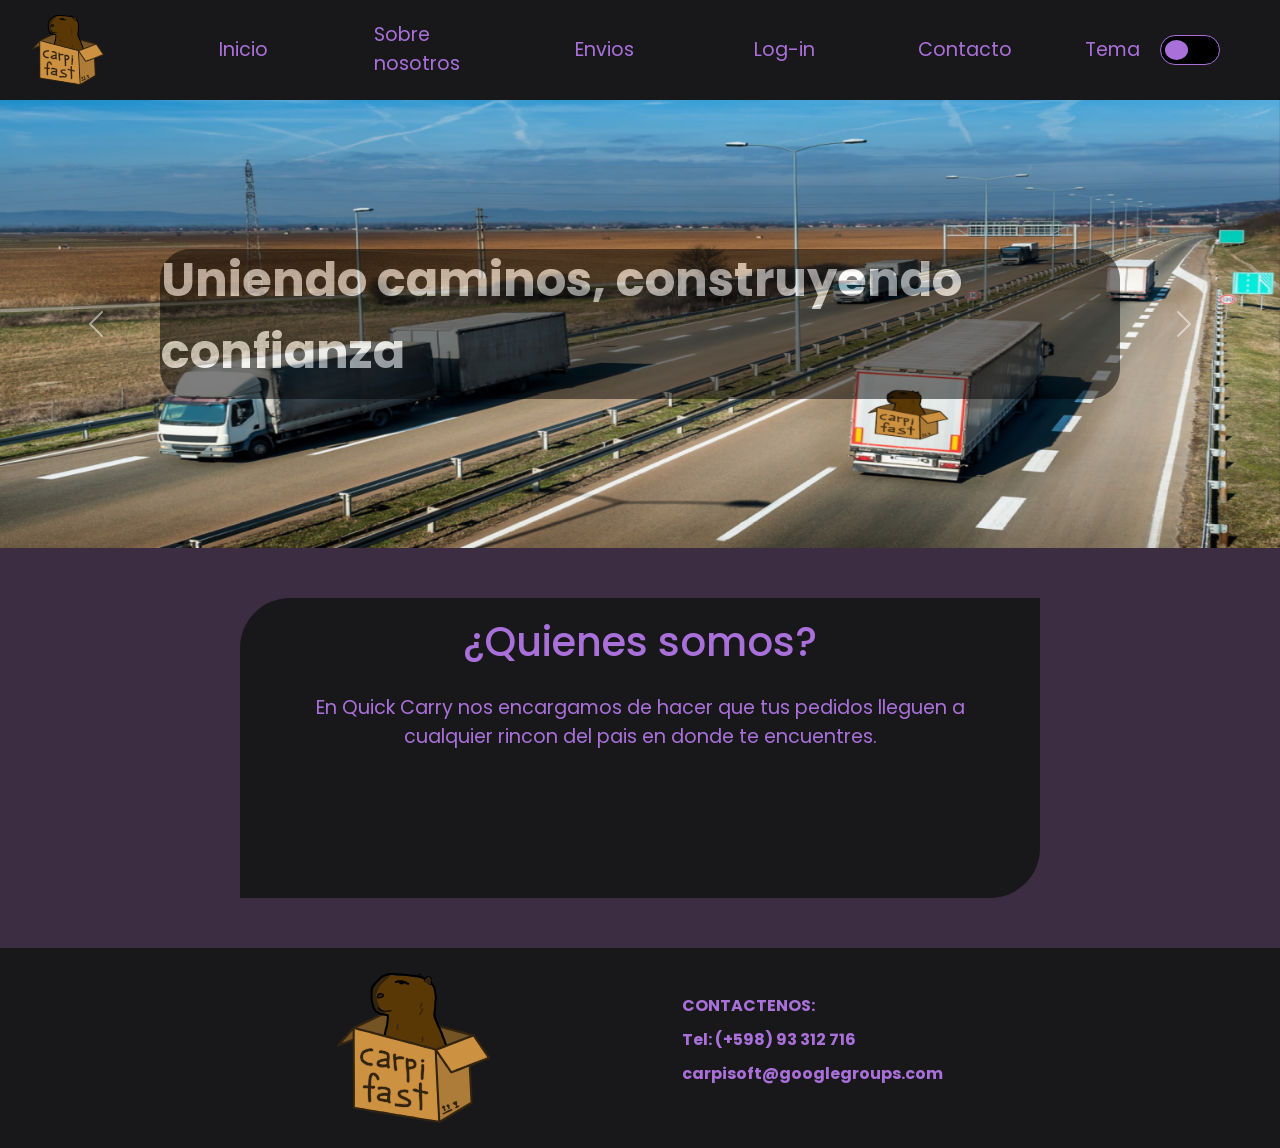
==== index.html @ 390fb3ed "Toda la app de almacen" ====
<!DOCTYPE html>
<html lang="en">
<head>
    <meta charset="UTF-8">
    <meta name="viewport" content="width=device-width, initial-scale=1.0">
    <title>Carpifast</title>
    <link rel="shortcut icon" href="./img/carpifast.svg" type="image/x-icon">
    <link rel="stylesheet" href="./css/fuentes.css">
    <link href="https://cdn.jsdelivr.net/npm/bootstrap@5.0.2/dist/css/bootstrap.min.css" rel="stylesheet" integrity="sha384-EVSTQN3/azprG1Anm3QDgpJLIm9Nao0Yz1ztcQTwFspd3yD65VohhpuuCOmLASjC" crossorigin="anonymous">
    <link rel="stylesheet" href="./css/style.css">
</head>
<body>
    
    <nav class="ourNavbar">
        <input type="checkbox" id="check">
        <label for="check" class="checkbtn">
          <img class="hamburguesa" id="hamburguesa" src="./img/list.svg">
        </label>
        <h1 class="titulo">CARPIFAST</h1>
        <a href="./index.html"><img class="logo-menu-hamburguesa" src="./img/carpifast.svg"></a>

        <ul class="nav-list">
            <li class="list-element-logo"><a href="./index.html"><img class="logo" src="./img/carpifast.svg"></a></li>
            <li class="list-element"><a href="./index.html">Inicio</a></li>
            <li class="list-element"><a href="#sobre-nosotros">Sobre nosotros</a></li>
            <li class="list-element"><a href="./envios.html">Envios</a></li>
            <li class="list-element"><a href="./login.html">Log-in</a></li>
            <li class="list-element"><a href="./contacto.html">Contacto</a></li>
            <li class="list-element" id="switch-container">
                <p class="p-tema" style="margin: 0 20px 0 0;">Tema</p>
                <label class="switch">
                <input id="switch" type="checkbox">
                <span class="slider round"></span>
              </label>
            </li>
        </ul>
    </nav>

    <main id="carouselExampleControls" class="carousel slide" data-bs-ride="carousel">

        <div class="contenedor">
            <p class="lema">Uniendo caminos, construyendo confianza</p>
        </div>

        <div class="carousel-inner">
          <div class="carousel-item active">
            <img class="img-carrusel" src="./img/fondo_carrusel1.png" class="d-block w-100" alt="imagen 1">
          </div>
          <!-- <div class="carousel-item">
            <img class="img-carrusel" src="./img/carrusel1.webp" class="d-block w-100" alt="asd">
          </div> -->
        </div>

        <button class="carousel-control-prev" type="button" data-bs-target="#carouselExampleControls" data-bs-slide="prev">
          <span class="carousel-control-prev-icon" aria-hidden="true"></span>
          <span class="visually-hidden">Previous</span>
        </button>
        <button class="carousel-control-next" type="button" data-bs-target="#carouselExampleControls" data-bs-slide="next">
          <span class="carousel-control-next-icon" aria-hidden="true"></span>
          <span class="visually-hidden">Next</span>
        </button>

    </main>

    <section id="sobre-nosotros">
        <div class="about-us-container" id="about">
            <h1>¿Quienes somos?</h1>
            <p>En Quick Carry nos encargamos de hacer que tus pedidos lleguen a cualquier rincon del pais en donde te encuentres.</p>
        </div>
    </section>

    <footer>
        <img class="logo-footer" src="./img/carpifast.svg">
        <ul class="contacto">
            <li>CONTACTENOS:</li>
            <li>Tel: (+598) 93 312 716</li>
            <li>carpisoft@googlegroups.com</li>
        </ul>
    </footer>

    <script src="https://cdn.jsdelivr.net/npm/bootstrap@5.0.2/dist/js/bootstrap.bundle.min.js" integrity="sha384-MrcW6ZMFYlzcLA8Nl+NtUVF0sA7MsXsP1UyJoMp4YLEuNSfAP+JcXn/tWtIaxVXM" crossorigin="anonymous"></script>
    <script src="./js/modoClaroOscuro/estilosMain.js"></script>
</body>
</html>
---- css/fuentes.css ----
@import url('https://fonts.googleapis.com/css2?family=Poppins:wght@300&display=swap');
---- css/style.css ----
:root {
    --color-principal: #18181B;
    --color-fuente: #A970DA;
    --background: #3c2d43;
    --background-ham: #26262a;
  }

*{
    margin: 0;
    padding: 0;
    box-sizing: border-box;
}

body{
    background-color: var(--background);
}

p{
    color: var(--color-fuente);
}

.ourNavbar{
    background-color: var(--color-principal);
    height: 100px;
    display: flex;
    justify-content: center;
    align-items: center;
    align-content: space-around;
    vertical-align: middle;
}

.nav-list{
    display: flex;
    justify-content: center;
    align-items: center;
    width: 100vw;
    font-size: 1.2rem;
    margin: 0;
}

.list-element{
    list-style: none;
    width: 200px;
    height: 40px;
    margin-right: 60px;
    display: flex;
    justify-content: center;
    align-items: center;
    font-family: 'Poppins', sans-serif;
}


.list-element-logo{
    list-style: none;
    width: fit-content;
    height: 70px;
    display: flex;
    align-items: center;
    margin-right: 80px;
}

.logo{
    height: 70px;
    -webkit-user-drag: none;
}

.list-element a{
    position: relative;
    text-decoration: none;
    padding: 0px 10px 0px 10px;
    color: var(--color-fuente);
}

.list-element a:after{
    content: "";
    position: absolute;
    background-color: var(--color-fuente);
    height: 3px;
    width: 0;
    left: 0;
    bottom: -10px;
    transition: 0.3s;
}

.list-element a:hover::after{
    width: 100%;
}

.link-con-after:after{
    background-color: #FFF !important;
}

.img-carrusel{
    width: 100vw;
    height: 35vw;
}

main{
    display: flex;
    justify-content: center;
    align-items: center;
}

.contenedor{
    position: absolute;
    background-color: #000;
    z-index: 1;
    width: 75vw;
    height: 150px;
    border-radius: 30px;
    border: solid 1px #000;
    opacity: 0.5;
    display: flex;
    justify-content: center;
    align-items: center;
    animation: desplazar 1000ms ease;
}

.lema{
    color: #fff !important;
    font-size: 3rem;
    font-weight: bold;
    font-family: 'Poppins', sans-serif;
}

section{
    margin: 50px 0px 50px 0px;
    display: flex;
    justify-content: center;
    align-items: center;
}

.about-us-container{
    width: 800px;
    height: 300px;
    background-color: var(--color-principal);
    border-radius: 50px 0px 50px 0px;
    display: block;
    text-align: center;
    font-family: 'Poppins', sans-serif;
}

.about-us-container h1{
    color: var(--color-fuente);
    margin-top: 20px;
}

.about-us-container p{
    padding: 20px 50px 0px 50px;
    color: var(--color-fuente);
    font-size: 1.2rem;
    font-family: 'Poppins', sans-serif;
}

footer{
    height: 200px;
    background-color: var(--color-principal);
    display: flex; 
    justify-content: center;
    align-items: center;
}

.logo-footer{
    height: 150px;
    margin-right: 10rem;
    -webkit-user-drag: none;
}

.contacto{
    list-style: none;
    font-weight: bold;
    font-family: 'Poppins', sans-serif;
    margin-top: 10px;
}

.contacto li{
    margin-bottom: 10px;
    color: var(--color-fuente);
}

.checkbtn{
    font-size: 30px;
    color: white;
    float: right;
    line-height: 80px;
    margin-right: 40px;
    cursor: pointer;
    display: none;
  }

  #check{
    display: none;
  }

  .titulo{
    display: none;
    color: var(--color-fuente);
  }

@keyframes desplazar{

    from{
      transform: translateX(-50vw);
      opacity: 0.01;
    }
  
    to{
      transform: translateX(0);
    }
  
  }

/*estilos del switch*/

    /* el contenedor base */
    .switch {
        position: relative;
        display: inline-block;
        width: 60px;
        height: 30px;
    }
  
  /* aplicamos las propiedades al checkbox */
  .slider {
    position: absolute;
    cursor: pointer;
    top: 0;
    left: 0;
    right: 0;
    bottom: 0;
    background-color: #000000;
    border: solid 1px var(--color-fuente);
    -webkit-transition: .4s;
    transition: .4s;
  }
  
  .slider:before {
    position: absolute;
    content: "";
    height: 20px;
    width: 23px;
    left: 4px;
    bottom: 4px;
    background-color: var(--color-fuente);
    -webkit-transition: .4s;
    transition: .4s;
  }
  
  /*cuando queda el checkbox activado modificamos las propiedades del slider*/
  input:checked + .slider {
    background-color: #ffffff;
    border: solid 1px rgb(52, 108, 230);
  }

  
  input:checked + .slider:before{
    background-color: rgb(52, 108, 230);
  }
  
  input:checked + .slider:before {
    -webkit-transform: translateX(26px);
    -ms-transform: translateX(26px);
    transform: translateX(26px);
  }
  
  /* Rounded sliders */
  .slider.round {
    border-radius: 34px;
  }
  
  .slider.round:before {
    border-radius: 50%;
  }

  #switch{
    width: 20px;
  }

 @media only screen and (min-width:320px) and (max-width: 425px) {
    
    .ourNavbar{
        height: 50px;
        justify-content: center;
        align-items: flex-end;
    }

    .list-element-logo{
        display: none;
    }
    
    .logo{
        height: 50px;
        -webkit-user-drag: none;
    }
    
    .contenedor{
        width: 75vw;
        height: 40px;
        border-radius: 10px;
    }
    
    .lema{
        color: #fff;
        font-size: 10px;
        font-weight: bold;
        margin: 0;
    }

    .about-us-container{
        width: 250px;
        height: 250px;
        border-radius: 25px 0px 25px 0px;
    }
    
    .about-us-container p{
        padding: 20px 25px 0px 25px;
        font-size: 12px;
        font-weight: bold;
    }

    footer{
        margin-top: 220px;
        height: 100px;
        height: 20vh;
    }
    
    .logo-footer{
        height: 50px;
        width: 100vw;
        margin-right: 50px;
        -webkit-user-drag: none;
    }

    .contacto{
        margin-right: 20px;
    }

    .contacto li{
        font-size: 11px;
        margin-bottom: 0px;
    }

    .checkbtn{
        display: block;
        margin: 0px;
      }

    .hamburguesa{
        height: 30px;
        margin-right: 50px;
        margin-top: 15px;
        background-color: var(--color-fuente);
        border-radius: 4px;
    }

    .titulo{
        display: flex;
        font-family: 'Poppins', sans-serif;
    }

    .logo-menu-hamburguesa{
        display: flex;
        height: 30px;
        margin-left: 30px;
        margin-bottom: 10px;
    }

    .nav-list{
        position: fixed;
        display: block;
        width: 80vw;
        height: 75vh;
        left: -100vw;
        top: 50px;
        font-size: 10px;
        transition: all .5s;
        z-index: 2;
        background-color: var(--background-ham);
    }
      nav ul li a{
        font-size: 20px;
        margin: 50px 0px 0px 0px;
      }
  
      a:hover,a.active{
        background: none;
      }
  
      #check:checked ~ ul{
        left: 0;
      }

      #switch-container{
        margin-top: 30px;
      }

      .p-tema{
        font-size: 20px;
      }

} 

@media only screen and (min-width:321px) and (max-width:375px) {

    .ourNavbar{
        display: flex;
        justify-content: space-evenly;
    }

    .nav-list{
        width: 70vw;
        height: 77.5vh;
    }

}

@media only screen and (min-width:425px) and (max-width:768px) {
    
    .ourNavbar{
        justify-content: space-evenly;
    }

    .nav-list{
        width: 60vw;
        height: 85vh;
    }

    footer{
        margin-top: 265px;
    }

}

@media only screen and (min-width:768px) and (max-width:1024px) {
    
    .ourNavbar{
        height: 60px;
        justify-content: center;
    }

    
    .nav-list li a{
        width: 60px;
        font-size: 16px;
    }

    .list-element-logo{
        display: none;
    }

    .contenedor{
        width: 75vw;
        height: 70px;
        border-radius: 10px;
    }
    
    .lema{
        color: #fff;
        font-size: 1.5rem;
        font-weight: bold;
        margin: 0;
    }

    .about-us-container{
        width: 350px;
        height: 250px;
        border-radius: 25px 0px 25px 0px;
    }
    
    .about-us-container p{
        padding: 20px 25px 0px 25px;
        color: #000;
        font-size: 16px;
        font-weight: bold;
    }

    footer{
        height: 20vh;
    }
    
    .logo-footer{
        height: 100px;
        width: 100vw;
        margin-right: 50px;
        -webkit-user-drag: none;
    }

    .contacto{
        margin-right: 120px;
    }

    .contacto li{
        font-size: 16px;
        margin-bottom: 0px;
    }


}
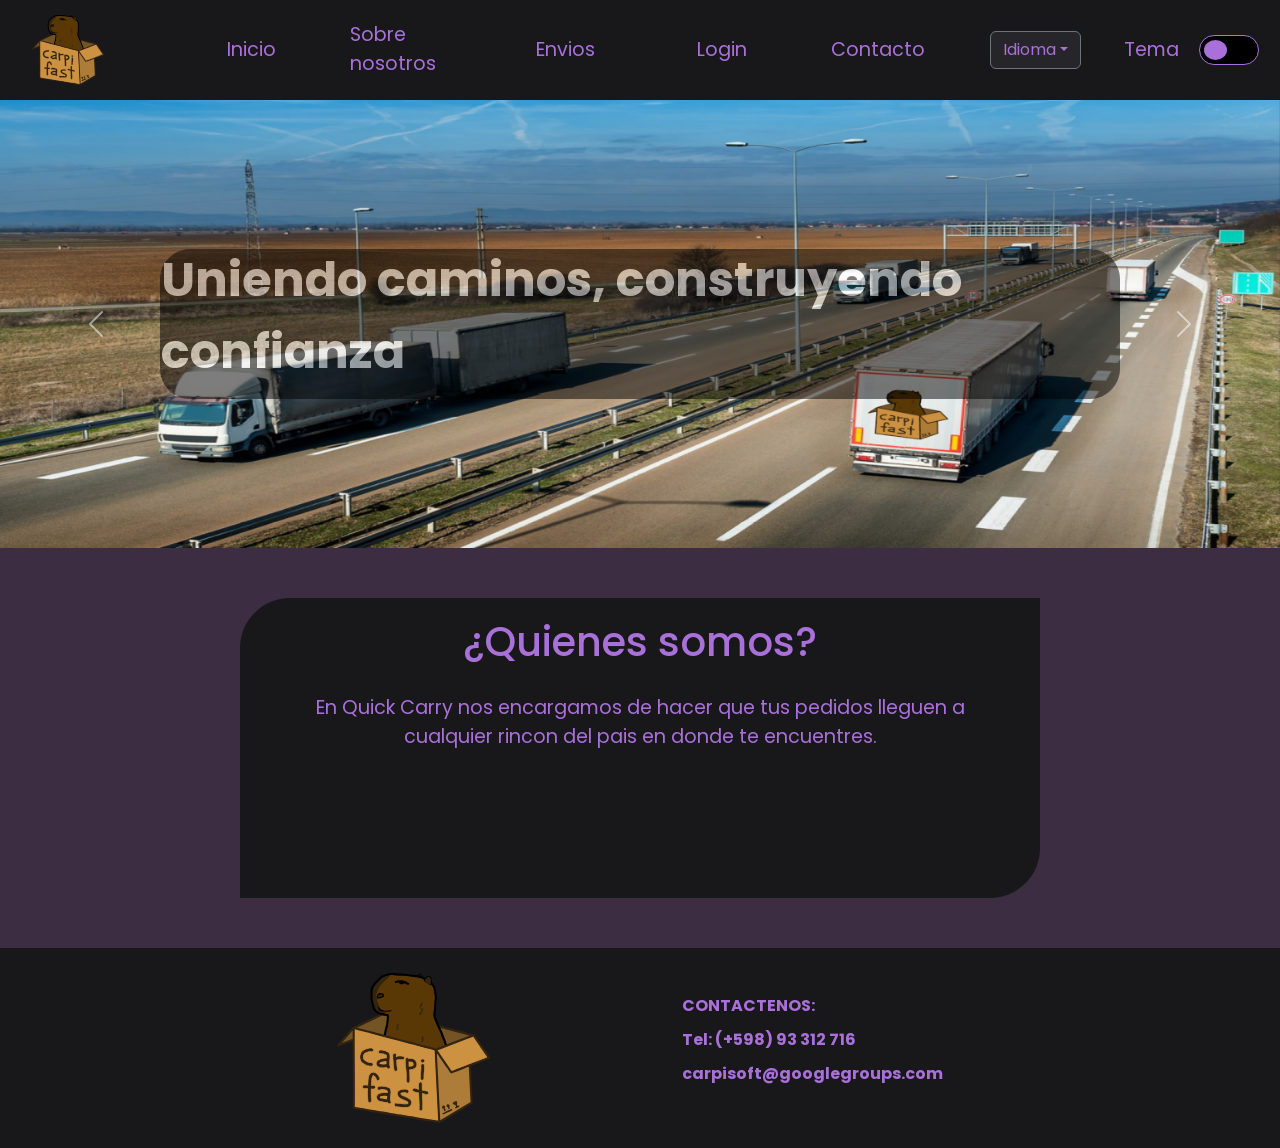
==== commit 6b81963d: "se traducio toda la app" ====
--- a/index.html
+++ b/index.html
@@ -21,13 +21,22 @@
 
         <ul class="nav-list">
             <li class="list-element-logo"><a href="./index.html"><img class="logo" src="./img/carpifast.svg"></a></li>
-            <li class="list-element"><a href="./index.html">Inicio</a></li>
-            <li class="list-element"><a href="#sobre-nosotros">Sobre nosotros</a></li>
-            <li class="list-element"><a href="./envios.html">Envios</a></li>
-            <li class="list-element"><a href="./login.html">Log-in</a></li>
-            <li class="list-element"><a href="./contacto.html">Contacto</a></li>
+            <li class="list-element"><a id="inicio" href="./index.html">Inicio</a></li>
+            <li class="list-element"><a id="sobre-nosotros" href="#sobre-nosotros">Sobre nosotros</a></li>
+            <li class="list-element"><a id="envios" href="./envios.html">Envios</a></li>
+            <li class="list-element"><a id="login" href="./login.html">Login</a></li>
+            <li class="list-element"><a id="contacto" href="./contacto.html">Contacto</a></li>
+            <li class="list-element">
+              <div class="dropdown">
+                <button id="idioma" class="btn btn-secondary dropdown-toggle" type="button" id="dropdownMenuButton1" data-bs-toggle="dropdown" aria-expanded="false">Idioma</button>
+                <ul class="dropdown-menu" aria-labelledby="dropdownMenuButton1">
+                  <li><a class="dropdown-item" href="#" id="es">Español</a></li>
+                  <li><a class="dropdown-item" href="#" id="en">English</a></li>
+                </ul>
+              </div>
+            </li>
             <li class="list-element" id="switch-container">
-                <p class="p-tema" style="margin: 0 20px 0 0;">Tema</p>
+                <p class="p-tema" style="margin: 0 20px 0 0;" id="tema">Tema</p>
                 <label class="switch">
                 <input id="switch" type="checkbox">
                 <span class="slider round"></span>
@@ -39,7 +48,7 @@
     <main id="carouselExampleControls" class="carousel slide" data-bs-ride="carousel">
 
         <div class="contenedor">
-            <p class="lema">Uniendo caminos, construyendo confianza</p>
+            <p id="lema" class="lema">Uniendo caminos, construyendo confianza</p>
         </div>
 
         <div class="carousel-inner">
@@ -64,15 +73,15 @@
 
     <section id="sobre-nosotros">
         <div class="about-us-container" id="about">
-            <h1>¿Quienes somos?</h1>
-            <p>En Quick Carry nos encargamos de hacer que tus pedidos lleguen a cualquier rincon del pais en donde te encuentres.</p>
+            <h1 id="quienes-somos">¿Quienes somos?</h1>
+            <p id="info">En Quick Carry nos encargamos de hacer que tus pedidos lleguen a cualquier rincon del pais en donde te encuentres.</p>
         </div>
     </section>
 
     <footer>
         <img class="logo-footer" src="./img/carpifast.svg">
         <ul class="contacto">
-            <li>CONTACTENOS:</li>
+            <li id="contactenos">CONTACTENOS:</li>
             <li>Tel: (+598) 93 312 716</li>
             <li>carpisoft@googlegroups.com</li>
         </ul>
@@ -80,5 +89,6 @@
 
     <script src="https://cdn.jsdelivr.net/npm/bootstrap@5.0.2/dist/js/bootstrap.bundle.min.js" integrity="sha384-MrcW6ZMFYlzcLA8Nl+NtUVF0sA7MsXsP1UyJoMp4YLEuNSfAP+JcXn/tWtIaxVXM" crossorigin="anonymous"></script>
     <script src="./js/modoClaroOscuro/estilosMain.js"></script>
+    <script src="./js/idiomas/main_idioma.js"></script>
 </body>
 </html>
--- a/css/style.css
+++ b/css/style.css
@@ -42,7 +42,7 @@
     list-style: none;
     width: 200px;
     height: 40px;
-    margin-right: 60px;
+    margin-right: 20px;
     display: flex;
     justify-content: center;
     align-items: center;
@@ -276,6 +276,19 @@
     width: 20px;
   }
 
+  #idioma{
+    background-color: var(--background-ham);
+    color: var(--color-fuente);
+  }
+
+  .dropdown-menu{
+    background-color: #3c2d43;
+  }
+
+  .dropdown-menu li a:hover::after{
+    width: 0;
+  }
+
  @media only screen and (min-width:320px) and (max-width: 425px) {
     
     .ourNavbar{
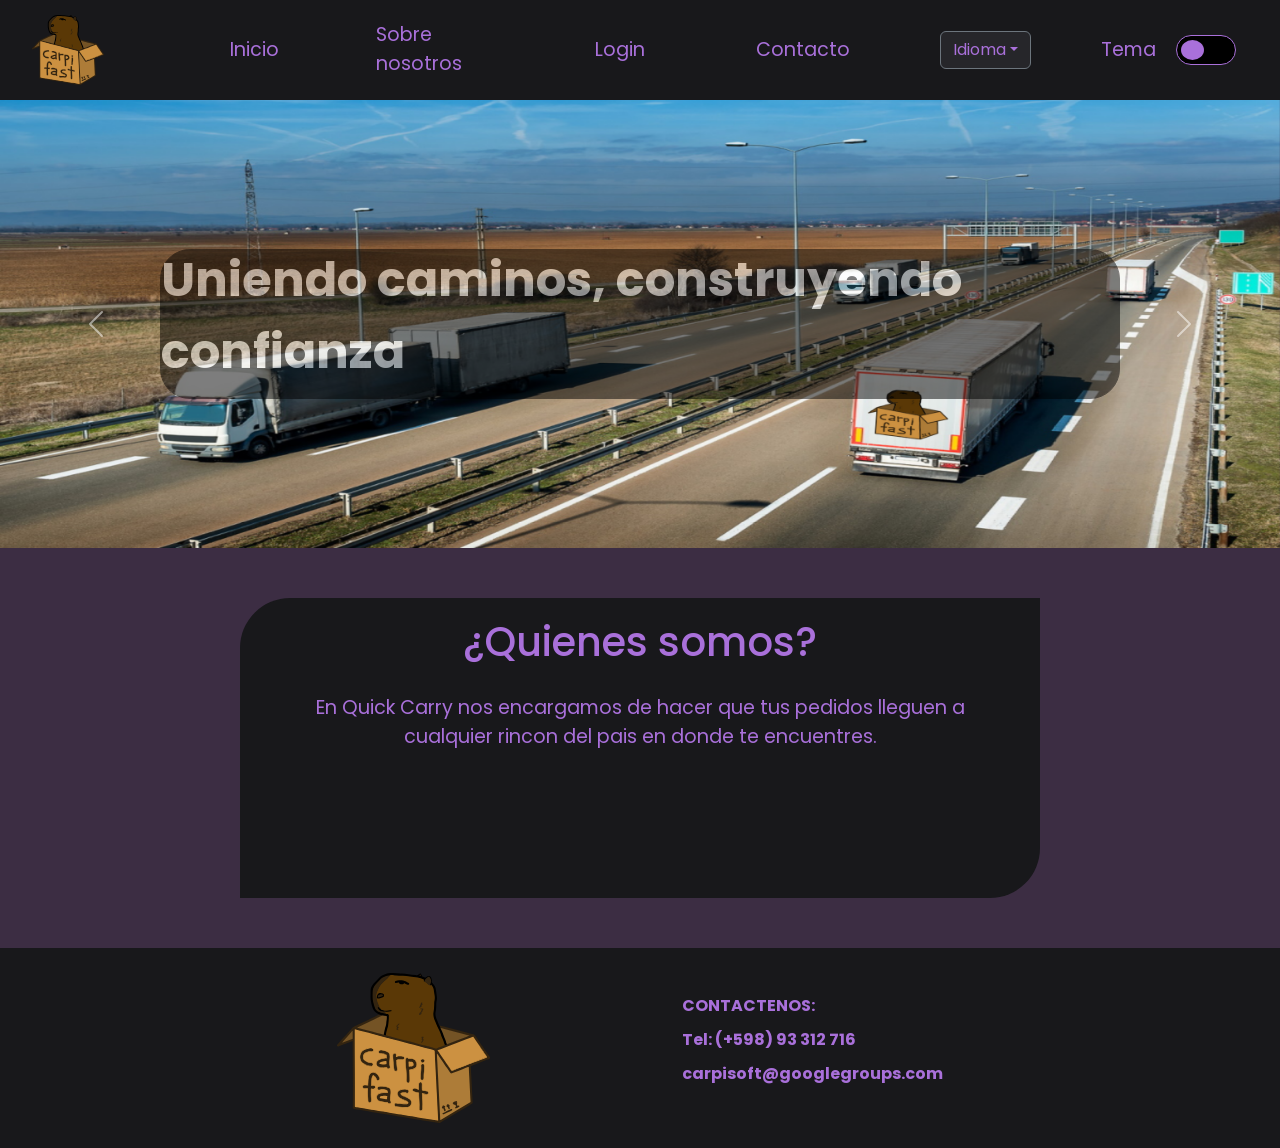
==== commit e4842902: "borrar accesos que no deberia tener" ====
--- a/index.html
+++ b/index.html
@@ -23,7 +23,6 @@
             <li class="list-element-logo"><a href="./index.html"><img class="logo" src="./img/carpifast.svg"></a></li>
             <li class="list-element"><a id="inicio" href="./index.html">Inicio</a></li>
             <li class="list-element"><a id="sobre-nosotros" href="#sobre-nosotros">Sobre nosotros</a></li>
-            <li class="list-element"><a id="envios" href="./envios.html">Envios</a></li>
             <li class="list-element"><a id="login" href="./login.html">Login</a></li>
             <li class="list-element"><a id="contacto" href="./contacto.html">Contacto</a></li>
             <li class="list-element">
--- a/css/style.css
+++ b/css/style.css
@@ -42,7 +42,7 @@
     list-style: none;
     width: 200px;
     height: 40px;
-    margin-right: 20px;
+    margin-right: 40px;
     display: flex;
     justify-content: center;
     align-items: center;
@@ -273,7 +273,7 @@
   }
 
   #switch{
-    width: 20px;
+    width: 0px;
   }
 
   #idioma{
@@ -295,6 +295,10 @@
         height: 50px;
         justify-content: center;
         align-items: flex-end;
+    }
+
+    .list-element{
+        margin-top: 20px;
     }
 
     .list-element-logo{
@@ -379,10 +383,10 @@
     }
 
     .nav-list{
-        position: fixed;
+        position: absolute;
         display: block;
         width: 80vw;
-        height: 75vh;
+        height: 73.5vh;
         left: -100vw;
         top: 50px;
         font-size: 10px;
@@ -392,7 +396,6 @@
     }
       nav ul li a{
         font-size: 20px;
-        margin: 50px 0px 0px 0px;
       }
   
       a:hover,a.active{
@@ -422,7 +425,7 @@
 
     .nav-list{
         width: 70vw;
-        height: 77.5vh;
+        height: 75.6vh;
     }
 
 }
@@ -435,7 +438,7 @@
 
     .nav-list{
         width: 60vw;
-        height: 85vh;
+        height: 83vh;
     }
 
     footer{
